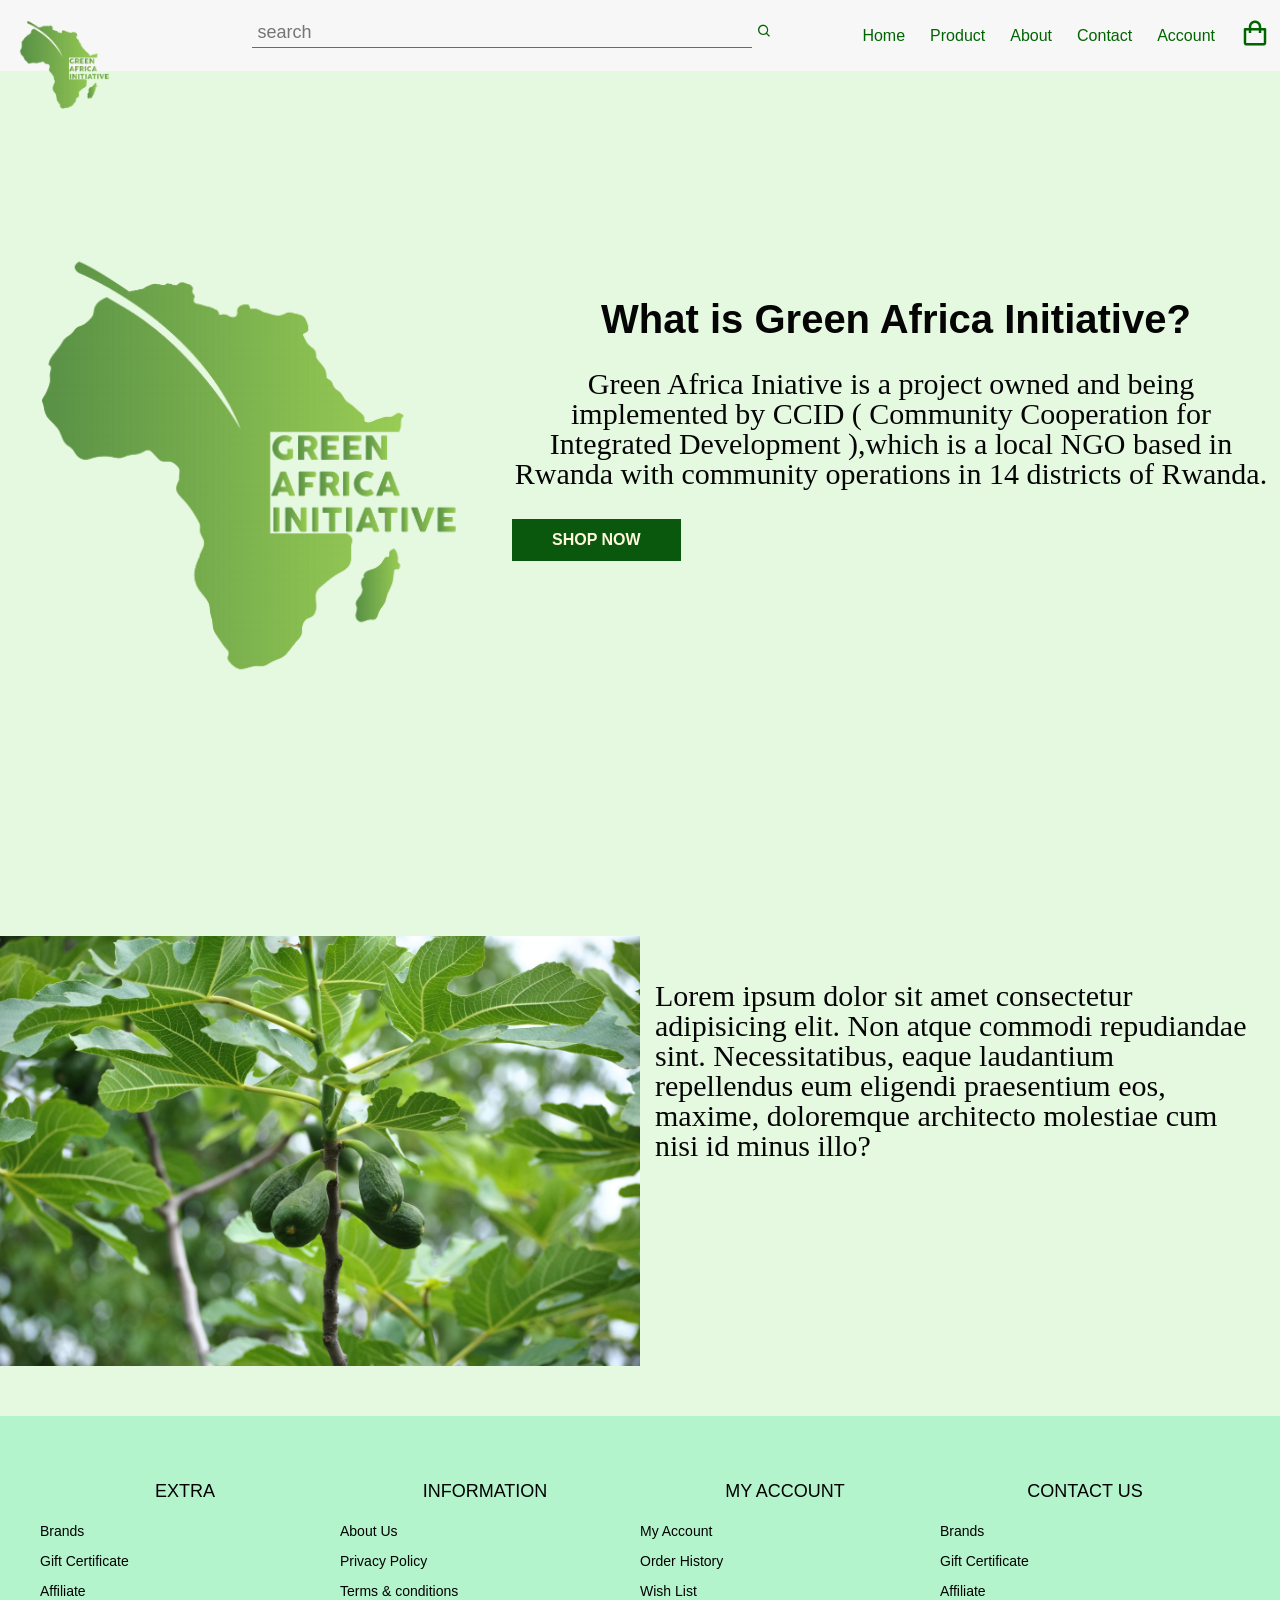
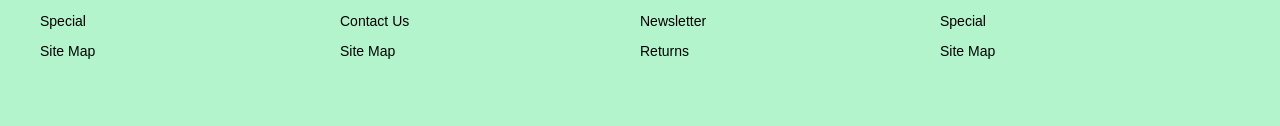
==== index.html @ e10afaf3 "first commit" ====
<!DOCTYPE html>
<html lang="en">
  <head>
    <meta charset="UTF-8" />
    <meta http-equiv="X-UA-Compatible" content="IE=edge" />
    <meta name="viewport" content="width=device-width, initial-scale=1.0" />
    <title>Green-Africa-Initiative</title>
    <link rel="shortcut icon" href="./images/logo-trans.png" type="image/x-icon">
    <link rel="stylesheet"href="https://cdn.jsdelivr.net/npm/boxicons@latest/css/boxicons.min.css">
    <link rel="stylesheet" href="./css/style.css">
  </head>
  <body onload="changeText();">
    <header  class="header">
      <!-- Navigation -->
      <nav class="nav">
        <div class="navigation">
          <div class="logo">
            <img src="./images/logo-trans.png" alt="">
          </div>
          <div class="menu">
            <div class="top-nav">
              <div class="logo">
                <h1>THE SOURCE</h1>
              </div>
              <div class="close">
                <i class="bx bx-x"></i>
              </div>
            </div>
            <div>
                <input type="text" placeholder=" search" class="search-bar">
                <i class="bx bx-search" id="search-icon"></i>
            </div> <div class="nav-items">
            <ul class="nav-list">
              <li class="nav-item">
                <a href="#home" class="nav-link scroll-link">Home</a>
              </li>
              <li class="nav-item">
                <a href="#products.html" class="nav-link">Product</a>
              </li>
              <li class="nav-item">
                <a href="#about.html" class="nav-link scroll-link">About</a>
              </li>
              <li class="nav-item">
                <a href="#contact.html" class="nav-link scroll-link">Contact</a>
              </li>
              <li class="nav-item">
                <a href="#account.html" class="nav-link scroll-link">Account</a>
              </li>
              <li class="nav-item">
                <a href="#cart.html" class="nav-link icon">
                  <i class="bx bx-shopping-bag"></i
                ></a>
              </li>
            </ul>
        </div>
          </div>

          <a href="cart.html" class="cart-icon">
            <i id="cart" class="bx bx-shopping-bag"></i>
          </a>
          <div class="hamburger">
            <i class="bx bx-menu"></i>
          </div>
        </div>
      </nav>
    </header>

    <main>
     <div class="section" >

        <div class="sect2" style="display: flex;">
          <div id="sec21" ><img src="./images/logo-trans.png  " class="hero-img" alt="" /></div> 
          <div id="sec22" class="hero-content" >
            <h1>
              <span>What is Green Africa Initiative?</span>
            </h1>
              <p  id="textslide"></p>
            <a href="#" class="butn">shop now</a>
          </div>
        </div>
            <div  class="sect1">
              <div  class="sec1" style="background-color: red;">
                <img class="avoc" id="img1" src="./images/avocado-1.jpg" alt="avocado">
                <!-- <img class="avoc" id="img1" src="./images/lucas-rosin-Tu3nL_E0PAU-unsplash.jpg" alt=""> -->
                <img class="avoc" id="img1" src="./images/petra-hucht-eGgRCXs7CO4-unsplash.jpg" alt="">
                <img class="avoc" id="img1" src="./images/jametlene-reskp-C-Oi6NoQXDQ-unsplash.jpg" alt="">
              </div>
              <div class="sec1">
                <p>Lorem ipsum dolor sit amet consectetur adipisicing elit. Non atque commodi repudiandae sint. Necessitatibus, eaque laudantium repellendus eum eligendi praesentium eos, maxime, doloremque architecto molestiae cum nisi id minus illo?</p>
              </div>
            </div>
        </div>
    </main>     
    
    <!-- footer -->
    <footer id="footer" class="section footer">
      <div class="container">
          <div class="footer-container">
              <div class="footer-center">
                  <h3>EXTRA</h3>
                  <a href="#">Brands</a>
                  <a href="#">Gift Certificate</a>
                  <a href="#">Affiliate</a>
                  <a href="#">Special</a>
                  <a href="#">Site Map</a>
              </div>
          <div class="footer-center">
              <h3>INFORMATION</h3>
              <a href="#">About Us</a>
              <a href="#">Privacy Policy</a>
              <a href="#">Terms & conditions</a>
              <a href="#">Contact Us</a>
              <a href="#">Site Map</a>
          </div>
      <div class="footer-center">
          <h3>MY ACCOUNT</h3>
          <a href="#">My Account</a>
          <a href="#">Order History</a>
          <a href="#">Wish List</a>
          <a href="#">Newsletter</a>
          <a href="#">Returns</a>
      </div>
  <div class="footer-center">
      <h3>CONTACT US</h3>
      <a href="#">Brands</a>
      <a href="#">Gift Certificate</a>
      <a href="#">Affiliate</a>
      <a href="#">Special</a>
      <a href="#">Site Map</a>
  </div>
  </div>
  </div>
      </div>
  </footer>
  <script src="./js/index.js"></script>
  </body>
</html>
---- css/style.css ----
*,
*::before,
*::after {
  margin: 0;
  padding: 0;
  box-sizing: inherit;
}

@import url('http://fonts.cdnfonts.com/css/borg');        
@import url('https://fonts.googleapis.com/css2?family=Bonheur+Royale&display=swap');
html {
  box-sizing: border-box;
  font-size: 62.5%;
}
body {
  font-family: 'Gemunu Libre', sans-serif;
  font-size: 1.6rem;
  font-weight: 400;
  background-color: rgb(229, 249, 224);
  color: rgb(5, 5, 5);
}

img {
  max-width: 100%; 
}
h1,
h2,
h3,
h4 {
  font-weight: 500;
  text-align: center;
}

a {
  text-decoration: none;
  color: inherit;
}
li {
  color: darkgreen;
  /* color: aliceblue; */
  list-style-type: none;
}
a:hover{
  text-decoration: underline;
}
.container {
  max-width: 120rem;
  margin: 0 auto;
}
#cart{
  color: darkgreen;
}
.container-md {
  max-width: 100rem;
  margin: 0 auto;
}
@media only screen and (max-width: 1200px) {
  .container {
    padding: 0 3 rem;
  }
  .container-md {
    padding: 0 3 rem;
  }
}
.header {
  position:sticky;
  top: 0;
  width: 100%;
  height: fit-content;
  /* background-color: rgb(1, 22, 39); */
  background-color:  rgb(247, 247, 247);
}
.nav {
  padding: 1.6rem 0;
}

.nav.fix-nav {
  position: fixed;
  top: 0;
  left: 0;
  width: 100%;
  background-color: darkslateblue;
  box-shadow: 0 5px 15px grey;
  z-index: 999;
}
.navigation {
  display: flex;
  align-items: center;
  justify-content: space-between;
}
.top-nav {
  display: none;
}

.nav-list {
  display: flex;
  align-items: center;
}

.nav-item:not(:last-child) {
  margin-right: 0.5rem;
}

.nav-link:link,
.nav-link:visited {
  padding: 0.8rem 1rem;
  transition: all 300ms ease-in-out;
}

.nav-link.icon {
  font-size: 3rem;
}

.hamburger {
  display: none;
}

.cart-icon {
  display: none;
}
.hero-img{
    height: 600px;
    width: 900px;
    object-fit: contain;

}
.hero-content{
    width: 600px;
}
.hero-content h1 span{
  color: rgb(5, 5, 5);  
  /* color: rgb(148, 209, 190); */
    font-size: 4rem;
    font-weight: 700;
    display: block;
    /* font-family:  'Bonheur Royale', cursive; */
    font-family: 'Gemunu Libre', sans-serif;
    line-height: 1;
    /* text-shadow: 3px 3px 0 bisque, 4px 4px 0 rgb(157, 181, 178); */
}
.butn{
    display: inline-block;
    background-color: rgb(10, 88, 14);
    padding: 1.2rem 4rem;
    color: cornsilk;
    font-weight: 600;
    text-transform: uppercase;
    margin-top: 3rem;
}
.butn:hover{
  background-color: rgb(18, 165, 28);
  text-decoration: none;
}
.nav-items{
  margin-top: -30px;
}
.search-bar{
  background-color: transparent;
  border: none;
  border-bottom: 1px solid rgb(18, 165, 35);
  font-size: 1.8rem;
  margin-left: -600px;
  height: 3rem;
  width: 500px;
  outline: none;
}
#search-icon{
  color: darkgreen;
}
#search-icon:hover{
cursor: pointer;
}
@media only screen and (max-width:768px){
  .menu{
      position: fixed;
      top: 0;
      left: -100%;
      width: 80%;
      max-width: 40rem;
      height: 100%;
      background-color: lightblue;
      transition: all 500ms ease-in-out;
      z-index: 100;
  }
  .menu.show{
      left: 0;
  }
  .top-nav{
      display: flex;
      align-items: center;
      justify-content: space-between;
      background-color: rgb(0, 65, 129);
      padding: 1rem 1.6rem;
  }


  .top-nav .close{
      color: white;
      font-size: 3rem;
      padding: 1rem;
      cursor: pointer;
  }

  .cart-icon{
      display: block;
      font-size: 3rem;
  }

  .hamburger{
      display: block;
      font-size: 3rem;
      padding: .5rem;
      cursor: pointer;
  }
  .nav-list{
      flex-direction: column;
      align-items: start;
      padding: 1rem 1.6rem;
  }

  .nav-link:link,
  .nav-link:visited{
      display: block;
      font-size: 2rem;
      padding: 1rem 0;
  }
  .nav.fix-nav .nav-link{
      color: rgb(0, 0, 61);
  }
  .nav-link.icon{
      display: none;
  }
  body.show::before{
      content:"";
      position: absolute;
      top: 0;
      left: 0;
      width: 100%;
      height: 100%;
      background-color: rgb(118, 122, 122);
      z-index: 4;
  }
  .nav .show{
      background-color: rgb(9, 41, 41);
      color: aliceblue;
  }
}
@media only screen and (max-width:1200px){
  .header .hero-img{
      right: -20%;
      bottom: -10%;
  }
  .hero-content{
      transform: translate(20%, -50%);
  }
  .hero-content h2{
      font-size: 2rem;
  }
  .hero-content h1 span{
     font-size: 5rem;
 }
 }
 .section{
  padding: 10rem 0 5rem 0;
}
.logo img{
  height: 100px;
  margin-left: 10%;
  margin-bottom: -65px;
}

/* main */
.sect1{
  position: relative;
  background-color: transparent;
  display: flex;
  justify-content: space-between;
  height: fit-content;
}
p{
  font-family: 'Lexend deca';
  line-height: 1.4rem;
  font-size: 30px;
  font-weight: 400;
  margin-top: 30px;
  line-height: 30px;
  margin-right: 10px;

}
#sec21{
  width: 40%;
  height: 80%;
  
}
#sec22{
  padding-top: 10%;
  width: 60%;
  height: 80%;
    
}
#sec22 p{
text-align: center;
}
.sect2{
  
  height: 85vh;
  
}
.sec1{ 
  width: 50%;
}
.sec1 p{
  padding: 15px;
}
#img1{
  object-fit: cover;
  margin: 0;
}
.card:hover{
  box-shadow: 0 2pt 5pt 3pt black;
}
.icon{
  margin-top: 15px;
}
h4{
  font-size: 25px;
  font-weight: 700;
  font-family: 'big shoulders display', cursive;
  transform: scaleY(1.8);
  letter-spacing: 0.3rem;
  
}

.text{

  /* background-color: burlywood; */
  height: 200px;
}
#card1{
background-color: rgb(156, 252, 151);

}
.img-card{
  margin-top: 5px;
  height: 45px;
}
#card2{
  background-color: rgb(80, 183, 86);
}
.btn{
  border: none;
  color: black;
  height:40px;
  width: 140px;
  border-radius: 49px;
  font-weight: 200;
  font-size: 23px;
  font-family: 'Lexend deca';
  background-color: white;
  padding: 10px auto;
}
#btn1:hover{
  height: 45px;
  width: 145px;
  background-color: rgb(156, 252, 151);;
  border: 1.8px solid white;
  color: white;
  cursor: pointer;
}
#btn2:hover{
  height: 45px;
  width: 145px;
  background-color: rgb(80, 183, 86);
  border: 1.8px solid white;
  color: white;
  cursor: pointer;
}
 /* footer */
 .footer{
  background-color: rgb(180, 244, 205);
  padding: 6rem 1rem;
  line-height: 3rem;
}

.footer-center{
  margin-right: 1rem;
}

.footer-container{
  height: fit-content;
  display: grid;
  grid-template-columns: repeat(4, 1fr);
  color: rgb(0, 0, 0);
}

.footer-center a:link,
.footer-center a:visited{
  display: block;
  color: black;
  font-size: 1.4rem;
  transition: 0.6s;
}

.footer-center a:hover{
    color: rgb(36, 10, 182);
}

.footer-center div{
    color: darkgrey;
    font-size: 1.4rem;
}

.footer-center h3{
  font-size: 1.8rem;
  font-weight: 400;
  margin-bottom: 1rem;
}
@media only screen and (max-width: 996px){
  .footer-container{
      grid-template-columns: repeat(2, 1fr);
      row-gap: 2rem;
  }
}

@media only screen and (max-width: 768px){
  .footer-container{
      grid-template-columns: 1fr;
  }
}
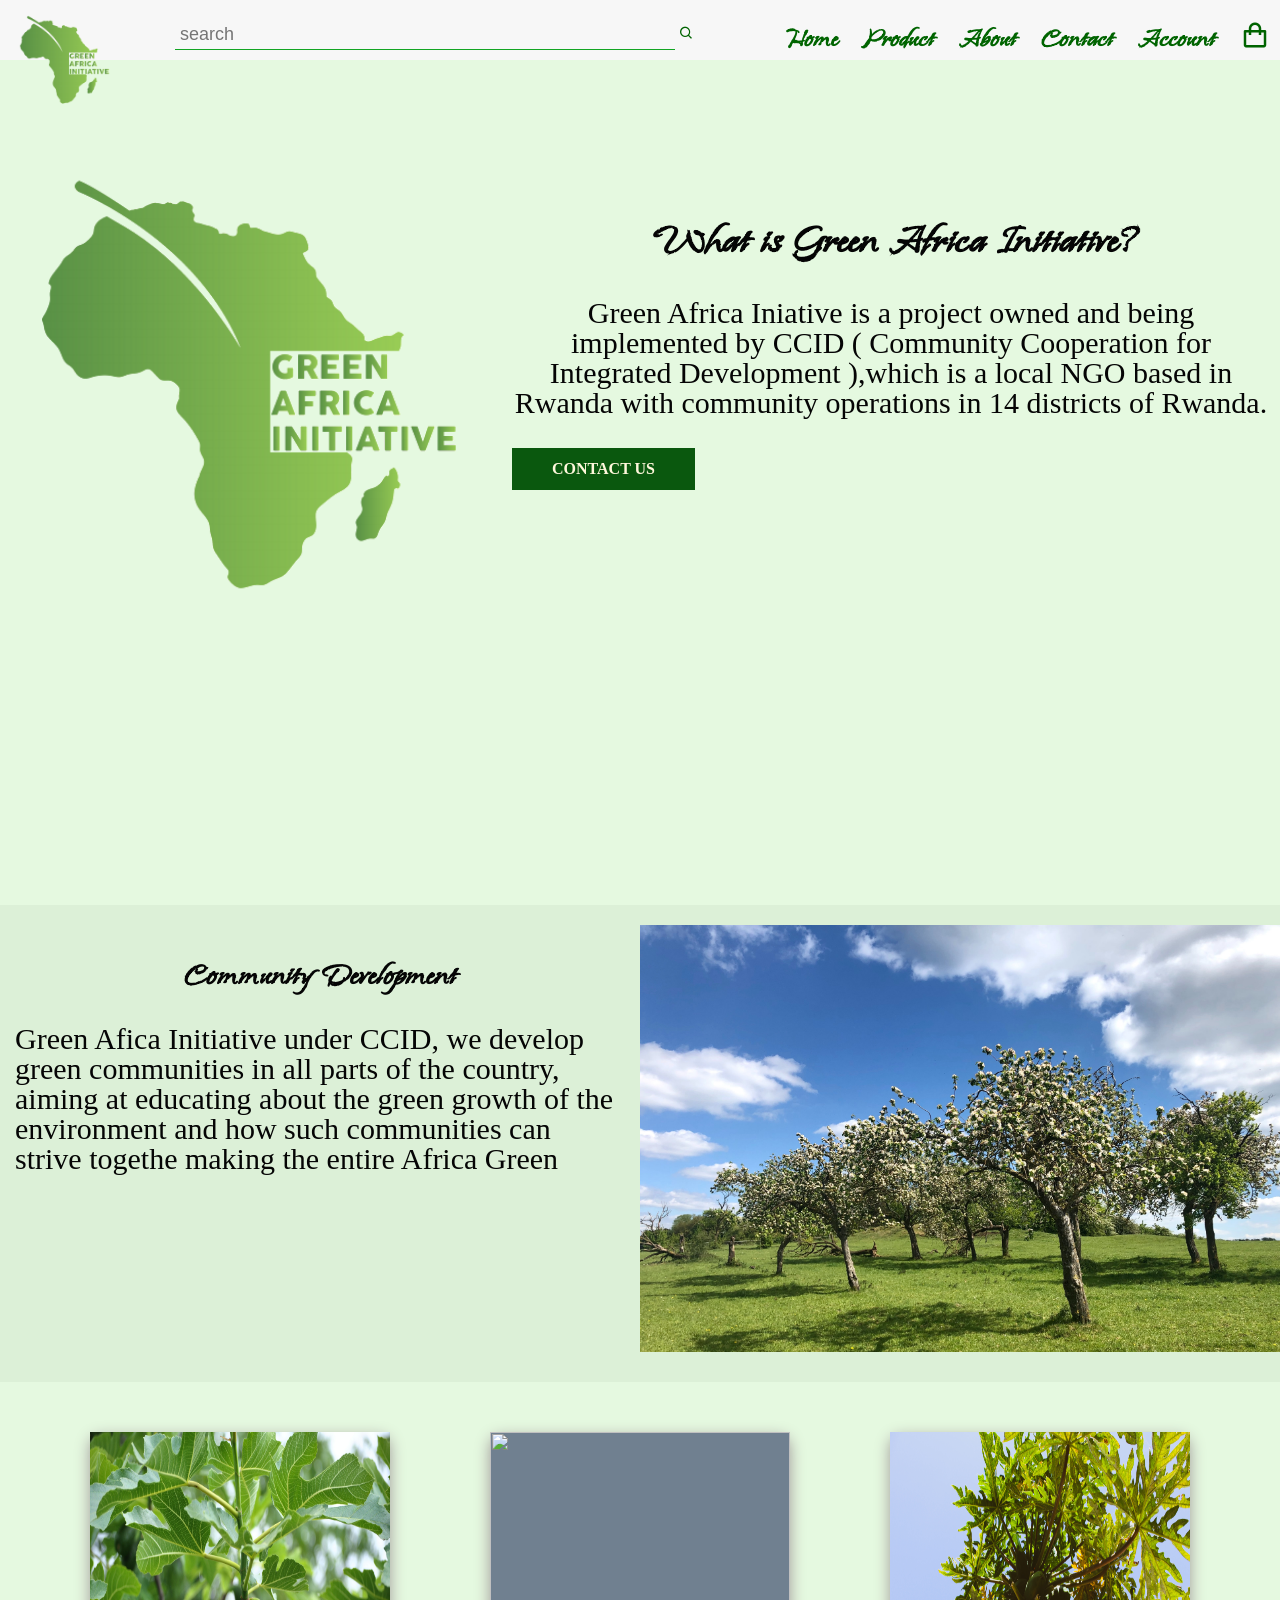
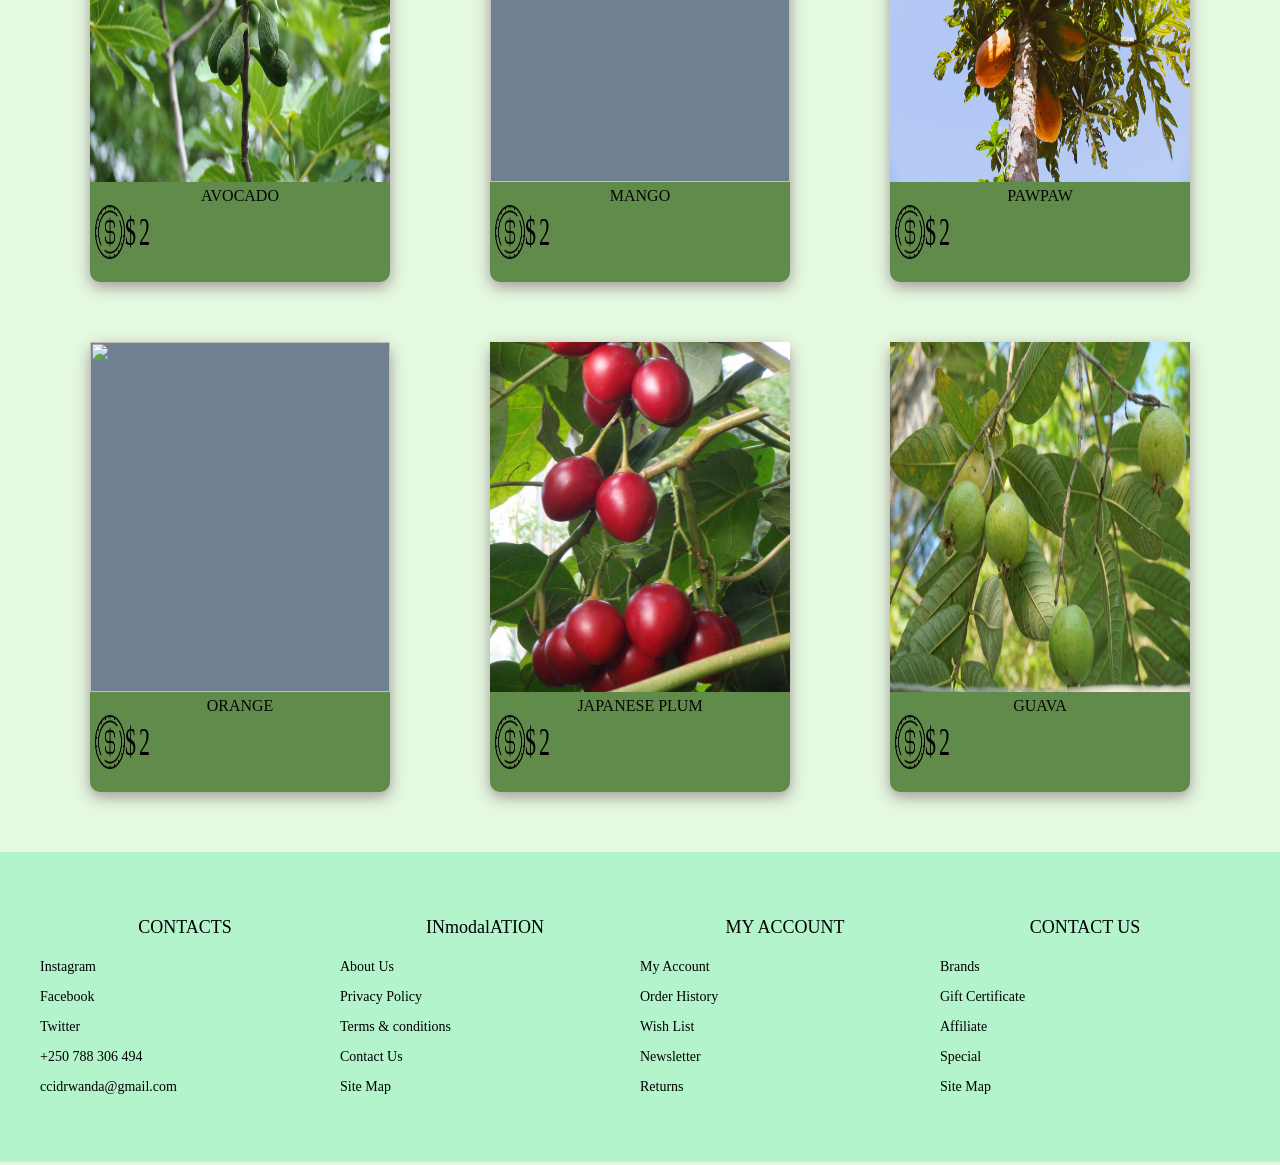
==== commit 5aef6a22: "second commit" ====
--- a/index.html
+++ b/index.html
@@ -6,8 +6,13 @@
     <meta name="viewport" content="width=device-width, initial-scale=1.0" />
     <title>Green-Africa-Initiative</title>
     <link rel="shortcut icon" href="./images/logo-trans.png" type="image/x-icon">
+    <link rel="preconnect" href="https://fonts.googleapis.com">
+    <link rel="preconnect" href="https://fonts.gstatic.com" crossorigin>
+    <link href="https://fonts.googleapis.com/css2?family=Island+Moments&display=swap" rel="stylesheet">
     <link rel="stylesheet"href="https://cdn.jsdelivr.net/npm/boxicons@latest/css/boxicons.min.css">
     <link rel="stylesheet" href="./css/style.css">
+    <link rel="stylesheet" href="./css/style1.css">
+   
   </head>
   <body onload="changeText();">
     <header  class="header">
@@ -15,7 +20,7 @@
       <nav class="nav">
         <div class="navigation">
           <div class="logo">
-            <img src="./images/logo-trans.png" alt="">
+           <a href="#homef"><img src="./images/logo-trans.png" alt=""></a>
           </div>
           <div class="menu">
             <div class="top-nav">
@@ -66,46 +71,154 @@
     </header>
 
     <main>
-     <div class="section" >
+     <div class="section" id="homef">
 
-        <div class="sect2" style="display: flex;">
+        <div class="sect2" ">
           <div id="sec21" ><img src="./images/logo-trans.png  " class="hero-img" alt="" /></div> 
           <div id="sec22" class="hero-content" >
             <h1>
               <span>What is Green Africa Initiative?</span>
             </h1>
               <p  id="textslide"></p>
-            <a href="#" class="butn">shop now</a>
-          </div>
-        </div>
-            <div  class="sect1">
-              <div  class="sec1" style="background-color: red;">
+            <a href="#" class="butn">Contact us</a>
+          </div>
+        </div>
+            <div  class="sect1" >
+              <div class="sec1">
+                <h2 id="tit"></h2>
+                <p id="acts"> </p>
+              </div>
+              <div  class="sec1">
                 <img class="avoc" id="img1" src="./images/avocado-1.jpg" alt="avocado">
-                <!-- <img class="avoc" id="img1" src="./images/lucas-rosin-Tu3nL_E0PAU-unsplash.jpg" alt=""> -->
                 <img class="avoc" id="img1" src="./images/petra-hucht-eGgRCXs7CO4-unsplash.jpg" alt="">
                 <img class="avoc" id="img1" src="./images/jametlene-reskp-C-Oi6NoQXDQ-unsplash.jpg" alt="">
               </div>
-              <div class="sec1">
-                <p>Lorem ipsum dolor sit amet consectetur adipisicing elit. Non atque commodi repudiandae sint. Necessitatibus, eaque laudantium repellendus eum eligendi praesentium eos, maxime, doloremque architecto molestiae cum nisi id minus illo?</p>
-              </div>
             </div>
         </div>
-    </main>     
+              <div style="display:flex;flex-wrap: wrap;justify-content: center;">
+                <div class="product">
+                  <div class="product-header">
+                      <img src="./images/avocado-1.jpg" alt="">
+                      <ul class="icons">
+                          <span><i class="bx bx-heart"></i></span>
+                          <span><i class="bx bx-shopping-bag"></i></span>
+                          <span onclick="openForm()"><i class="bx bx-search" data-modal-target="#modal"></i></span>
+                      </ul>
+                  </div>
+                  <div class="product-footer">
+                      <a href="#">AVOCADO</a>
+                      <h4 class="price"><img style="height: 30px;float: left;" src="./images/dollar.png" alt=""><p>$2</p></h4>
+                  </div>
+            </div>
+           
+            <div class="product">
+              <div class="product-header">
+                  <img src="./images/jakob-owens-IJjHjEPAAm4-unsplash.jpg" alt="">
+                  <ul class="icons">
+                      <span><i class="bx bx-heart"></i></span>
+                      <span><i class="bx bx-shopping-bag"></i></span>
+                      <span onclick="openForm()"><i class="bx bx-search"></i></span>
+                  </ul>
+              </div>
+              <div class="product-footer">
+                  <a href="#">MANGO</a>
+                  <h4 class="price"><img style="height: 30px;float: left;" src="./images/dollar.png" alt=""><p>$2</p></h4>
+              </div>
+        </div>
+        <div class="product">
+          <div class="product-header">
+              <img src="./images/brenda-melgoza-Fi3hmicBJLE-unsplash.jpg" alt="">
+              <ul class="icons">
+                  <span><i class="bx bx-heart"></i></span>
+                  <span><i class="bx bx-shopping-bag"></i></span>
+                  <span onclick="openForm()"><i class="bx bx-search"></i></span>
+              </ul>
+          </div>
+          <div class="product-footer">
+              <a href="#">PAWPAW</a>
+              <h4 class="price"><img style="height: 30px;float: left;" src="./images/dollar.png" alt=""><p>$2</p></h4>
+          </div>
+    </div>
+    <div class="product">
+      <div class="product-header">
+          <img src="./images/jared-subia-QvSELQMO0ao-unsplash.jpg" alt="">
+          <ul class="icons">
+              <span><i class="bx bx-heart"></i></span>
+              <span><i class="bx bx-shopping-bag"></i></span>
+              <span onclick="openForm()"><i class="bx bx-search"></i></span>
+          </ul>
+      </div>
+      <div class="product-footer">
+          <a href="#">ORANGE</a>
+          <h4 class="price"><img style="height: 30px;float: left;" src="./images/dollar.png" alt=""><p>$2</p></h4>
+      </div>
+    </div>
+    <div class="product">
+      <div class="product-header">
+          <img src="./images/Tamarillos.jpg" alt="">
+          <ul class="icons">
+              <span><i class="bx bx-heart"></i></span>
+              <span><i class="bx bx-shopping-bag"></i></span>
+              <span onclick="openForm()"><i class="bx bx-search"></i></span>
+          </ul>
+      </div>
+      <div class="product-footer">
+          <a href="#">JAPANESE PLUM</a>
+          <h4 class="price"><img style="height: 30px;float: left;" src="./images/dollar.png" alt=""><p>$2</p></h4>
+      </div>
+    </div>
+    <div class="product">
+      <div class="product-header">
+          <img src="./images/anisa-wulan-asri-dSb8R7QAeLM-unsplash.jpg" alt="">
+          <ul class="icons">
+              <span><i class="bx bx-heart"></i></span>
+              <span><i class="bx bx-shopping-bag"></i></span>
+              <span  onclick="openForm()"><i class="bx bx-search"></i></span>
+          </ul>
+      </div>
+      <div class="product-footer">
+          <a href="#">GUAVA</a>
+          <h4 class="price"><img style="height: 30px;float: left;" src="./images/dollar.png" alt=""><p>$2</p></h4>
+      </div>
+    </div>
+    </main> 
+    <!-- form-trial     -->
+    <div class="form-popup" id="myForm">
+  <div class="form-pop">
+    <form action="#" class="form-container">
+      <button type="button" class="btn cancel" id="btn-cancel" onclick="closeForm()">X</button><br>
+      <h1>CONTACT US</h1>
+  
+      <label for="Fname"><b>FirstName</b></label><br>
+      <input type="text" placeholder="Enter Your first name" name="fname" required><br>
+      <label for="Lname"><b>Email</b></label><br>
+      <input type="text" placeholder="Enter Your last name" name="lname"><br>
+      <label for="email"><b>Email</b></label><br>
+      <input type="text" placeholder="Enter Email" name="email" required><br>
+      <label for="email"><b>Phone Number</b></label><br>
+      <input type="text" placeholder="Enter Your phone number" name="pnumber" required><br>
+      <label for="email"><b>Message</b></label><br>
+      <input type="text" placeholder="Enter a Message" name="message" required><br>
+      <button type="submit" class="btn">Send</button>
+      
+    </form>
+  </div>
+</div>
     
     <!-- footer -->
     <footer id="footer" class="section footer">
       <div class="container">
           <div class="footer-container">
               <div class="footer-center">
-                  <h3>EXTRA</h3>
-                  <a href="#">Brands</a>
-                  <a href="#">Gift Certificate</a>
-                  <a href="#">Affiliate</a>
-                  <a href="#">Special</a>
-                  <a href="#">Site Map</a>
+                  <h3>CONTACTS</h3>
+                  <a href="#">Instagram</a>
+                  <a href="#">Facebook</a>
+                  <a href="#">Twitter</a>
+                  <a href="#">+250 788 306 494</a>
+                  <a href="#">ccidrwanda@gmail.com</a>
               </div>
           <div class="footer-center">
-              <h3>INFORMATION</h3>
+              <h3>INmodalATION</h3>
               <a href="#">About Us</a>
               <a href="#">Privacy Policy</a>
               <a href="#">Terms & conditions</a>
--- a/css/style.css
+++ b/css/style.css
@@ -11,9 +11,9 @@
 html {
   box-sizing: border-box;
   font-size: 62.5%;
+  scroll-behavior: smooth;
 }
 body {
-  font-family: 'Gemunu Libre', sans-serif;
   font-size: 1.6rem;
   font-weight: 400;
   background-color: rgb(229, 249, 224);
@@ -34,6 +34,11 @@
 a {
   text-decoration: none;
   color: inherit;
+}
+ul a{
+  font-family: 'Island Moments', cursive;
+  font-size: 32px;
+  font-weight: 800;
 }
 li {
   color: darkgreen;
@@ -69,9 +74,10 @@
   height: fit-content;
   /* background-color: rgb(1, 22, 39); */
   background-color:  rgb(247, 247, 247);
+  z-index: 1;
 }
 .nav {
-  padding: 1.6rem 0;
+  padding:  0;
 }
 
 .nav.fix-nav {
@@ -81,7 +87,7 @@
   width: 100%;
   background-color: darkslateblue;
   box-shadow: 0 5px 15px grey;
-  z-index: 999;
+  z-index: 9;
 }
 .navigation {
   display: flex;
@@ -130,11 +136,10 @@
 .hero-content h1 span{
   color: rgb(5, 5, 5);  
   /* color: rgb(148, 209, 190); */
-    font-size: 4rem;
+    font-size: 5rem;
     font-weight: 700;
     display: block;
-    /* font-family:  'Bonheur Royale', cursive; */
-    font-family: 'Gemunu Libre', sans-serif;
+    font-family: 'Island Moments', cursive;;
     line-height: 1;
     /* text-shadow: 3px 3px 0 bisque, 4px 4px 0 rgb(157, 181, 178); */
 }
@@ -261,7 +266,7 @@
  }
  }
  .section{
-  padding: 10rem 0 5rem 0;
+  padding: 3rem 0 5rem 0;
 }
 .logo img{
   height: 100px;
@@ -272,13 +277,15 @@
 /* main */
 .sect1{
   position: relative;
-  background-color: transparent;
+  background-color: rgb(220, 240, 215);
   display: flex;
   justify-content: space-between;
   height: fit-content;
+  padding-top: 20px;
+  padding-bottom: 30px;
 }
 p{
-  font-family: 'Lexend deca';
+  font-family:'Indie Flower', cursive;;
   line-height: 1.4rem;
   font-size: 30px;
   font-weight: 400;
@@ -301,9 +308,18 @@
 #sec22 p{
 text-align: center;
 }
+#tit{
+  font-family: 'Island Moments', cursive;
+  font-weight: 700;
+  margin-top: 30px;
+  margin-bottom: -20px;
+  font-size: 38px;
+}
 .sect2{
   
   height: 85vh;
+  margin-bottom: 50px;
+  display: flex;
   
 }
 .sec1{ 
@@ -375,6 +391,115 @@
   color: white;
   cursor: pointer;
 }
+
+
+
+  /* products */
+
+  .product{
+    height: 45rem;
+    background-color: rgb(97, 139, 74);
+    box-shadow: 0 .5rem 1.5rem rgb(160, 153, 153);
+    border-radius: 1rem;
+    text-align: center;
+    transition: all 300ms ease-in-out;
+    width: 300px;
+    margin-right: 50px;
+    margin-left: 50px;
+    margin-bottom: 60px;
+    }
+    
+.product:hover{
+        box-shadow: 0 .5rem 1.5rem black;
+    }
+    .price p{
+      font-family: 'Moon Dance', cursive;
+      float: left;
+      font-size: 22px;
+      margin-top: 0px;
+      color: black;
+    }
+    .product-header{
+        position: relative;
+        background-color: slategray;
+        height: 35rem;
+        transition: all 300ms ease-in-out;
+        z-index: 0;
+    }
+    
+    .product-header img{
+        height: 100%;
+        width: 300px;
+    }
+    .product-footer{
+        padding:5px
+    }
+    
+   
+    
+    .product:hover .product-header::after{
+        content: "";
+        position: absolute;
+        width: 100%;
+        height: 100%;
+        left: 0;
+        top: 0;
+        border-radius: 1rem 1rem 0 0;
+        background-color: rgb(8, 1, 1);
+        opacity: 0.4;
+        z-index: 1;
+        transition: all 500ms ease-in-out;
+    }
+    
+    .product-header .icons{
+        position: absolute;
+        top:50%;
+        right: 2%;
+        transform: translate(0,-50%) scale(0);
+        z-index: 2;
+        opacity: 0;
+        transition: all 500ms ease-in-out;
+    }
+    
+    .product-header .icons span{
+        background-color: rgb(64, 83, 27);
+        font-size: 2.5rem;
+        display: block;
+        border-radius: 50%;
+        border: 0.5px solid white;
+        padding: 1.5rem 1.6rem;
+        line-height: 1rem;
+        cursor: pointer;
+        transition: all 300ms ease-in-out;
+    }
+    
+    .product-header .icons span i{
+        transition: all 500ms ease-in-out;
+    }
+    
+    .product-header .icons span:not(:last-child){
+    margin-bottom: 1rem;
+    }
+    
+    .product-header .icons span:hover{
+        background: rgb(255, 231, 76);
+        color: black;
+        border: 0.5px solid black;
+    }
+    
+    .product:hover .icons{
+         opacity: 1;
+         transform: translate(0,-50%) scale(1);
+    }
+    
+    .product:hover .icons {
+        display: block;
+        margin-bottom: 1rem;
+    }
+
+
+
+
  /* footer */
  .footer{
   background-color: rgb(180, 244, 205);
@@ -389,6 +514,7 @@
 .footer-container{
   height: fit-content;
   display: grid;
+  
   grid-template-columns: repeat(4, 1fr);
   color: rgb(0, 0, 0);
 }
@@ -402,7 +528,7 @@
 }
 
 .footer-center a:hover{
-    color: rgb(36, 10, 182);
+    color: rgb(4, 80, 33);
 }
 
 .footer-center div{
@@ -416,14 +542,73 @@
   margin-bottom: 1rem;
 }
 @media only screen and (max-width: 996px){
+  .hero-content{
+    transform: translate(5%, 0%);
+}
   .footer-container{
       grid-template-columns: repeat(2, 1fr);
       row-gap: 2rem;
   }
-}
-
-@media only screen and (max-width: 768px){
+      #sec21{
+        width: 35%;
+      }
+
+      #sec22{
+        padding-left: -90px;
+      }
+      .sect2{
+        padding: 0;
+      }
+
+}
+
+@media only screen and (max-width: 758px){
   .footer-container{
       grid-template-columns: 1fr;
   }
+  #textslide{
+    font-size: 19px;
+  }
+  .hero-content h1{
+    font-size: 10px;
+  }
+  #acts{
+    font-size: 18px;
+  }
+  .sect2{
+    margin-bottom: 120px;
+  }
+  .sect1{
+    display: inline;
+  }
+  
+  .sec1{
+    width: 80%;
+    margin: auto;
+  }
+}
+
+@media only screen and (max-width: 400px){
+  .sect2{
+    margin-bottom: 140px;
+    background-color: blue;
+    display: inline;
+  }
+  #acts{
+    font-size: 14px;
+  }
+  #textslide{
+    font-size: 15px;
+  }
+  #sec21{
+    margin: auto;
+    margin-top: -120px;
+    margin-bottom: 10px;
+    width: 80%;
+  }
+  #sec22{
+    margin: auto;
+    margin-top: -140px;
+    width: 80%;
+  }
 }
--- a/css/style1.css
+++ b/css/style1.css
@@ -0,0 +1,103 @@
+
+
+    /* position: relative; */
+
+.wrapper{
+    padding: auto;
+    background-color: black;
+}
+input{
+    height: 35px;
+    margin-top: 20px;
+    width: 320px;
+}
+
+
+
+
+
+* {box-sizing: border-box;}
+
+/* Button used to open the contact form - fixed at the bottom of the page */
+.open-button {
+  background-color: #555;
+  color: white;
+  padding: 16px 20px;
+  border: none;
+  cursor: pointer;
+  opacity: 0.8;
+  position: fixed;
+  bottom: 23px;
+  right: 28px;
+  width: 280px;
+}
+
+/* The popup form - hidden by default */
+.form-popup {
+  display: none;
+  position: fixed;
+  top:5%;
+  width: 100%;
+  height: 100%;
+  border: 3px solid #f1f1f1;
+  z-index: 0;
+  background-color: rgb(241, 243, 241);
+  opacity: 0.9;
+}
+.form-pop{
+    margin: auto;
+    margin-top: 2%;
+    width: 60%;
+    opacity: 1;
+    background-image: url("../images/pexels-magda-ehlers-2170351.jpg");
+    background-repeat: no-repeat;
+    background-size: cover;
+    
+}
+
+/* Add styles to the form container */
+.form-container {
+
+    padding: 30px;
+}
+
+/* Full-width input fields */
+.form-container input[type=text] {
+  padding: 15px;
+  margin: 10px 0 10px 0;
+  border: none;
+  background: #f1f1f1;
+}
+
+/* When the inputs get focus, do something */
+.form-container input[type=text]:focus {
+  background-color: #ddd;
+  outline: none;
+}
+
+/* Set a style for the submit/login button */
+.form-container .btn {
+  background-color: rgb(18, 165, 28);
+  color: black;
+  border: none;
+  cursor: pointer;
+  width: 40%;
+  margin-bottom:10px;
+  align-items: center;
+}
+
+/* Add a red background color to the cancel button */
+.form-container .cancel {
+  background-color: rgb(2, 146, 74);
+  width: 6%;
+  float: right;
+}
+
+/* Add some hover effects to buttons */
+.form-container .btn:hover {
+  opacity: 1;
+  background-color: chartreuse;
+}
+#btn-cancel:hover {
+background-color: crimson;
+}
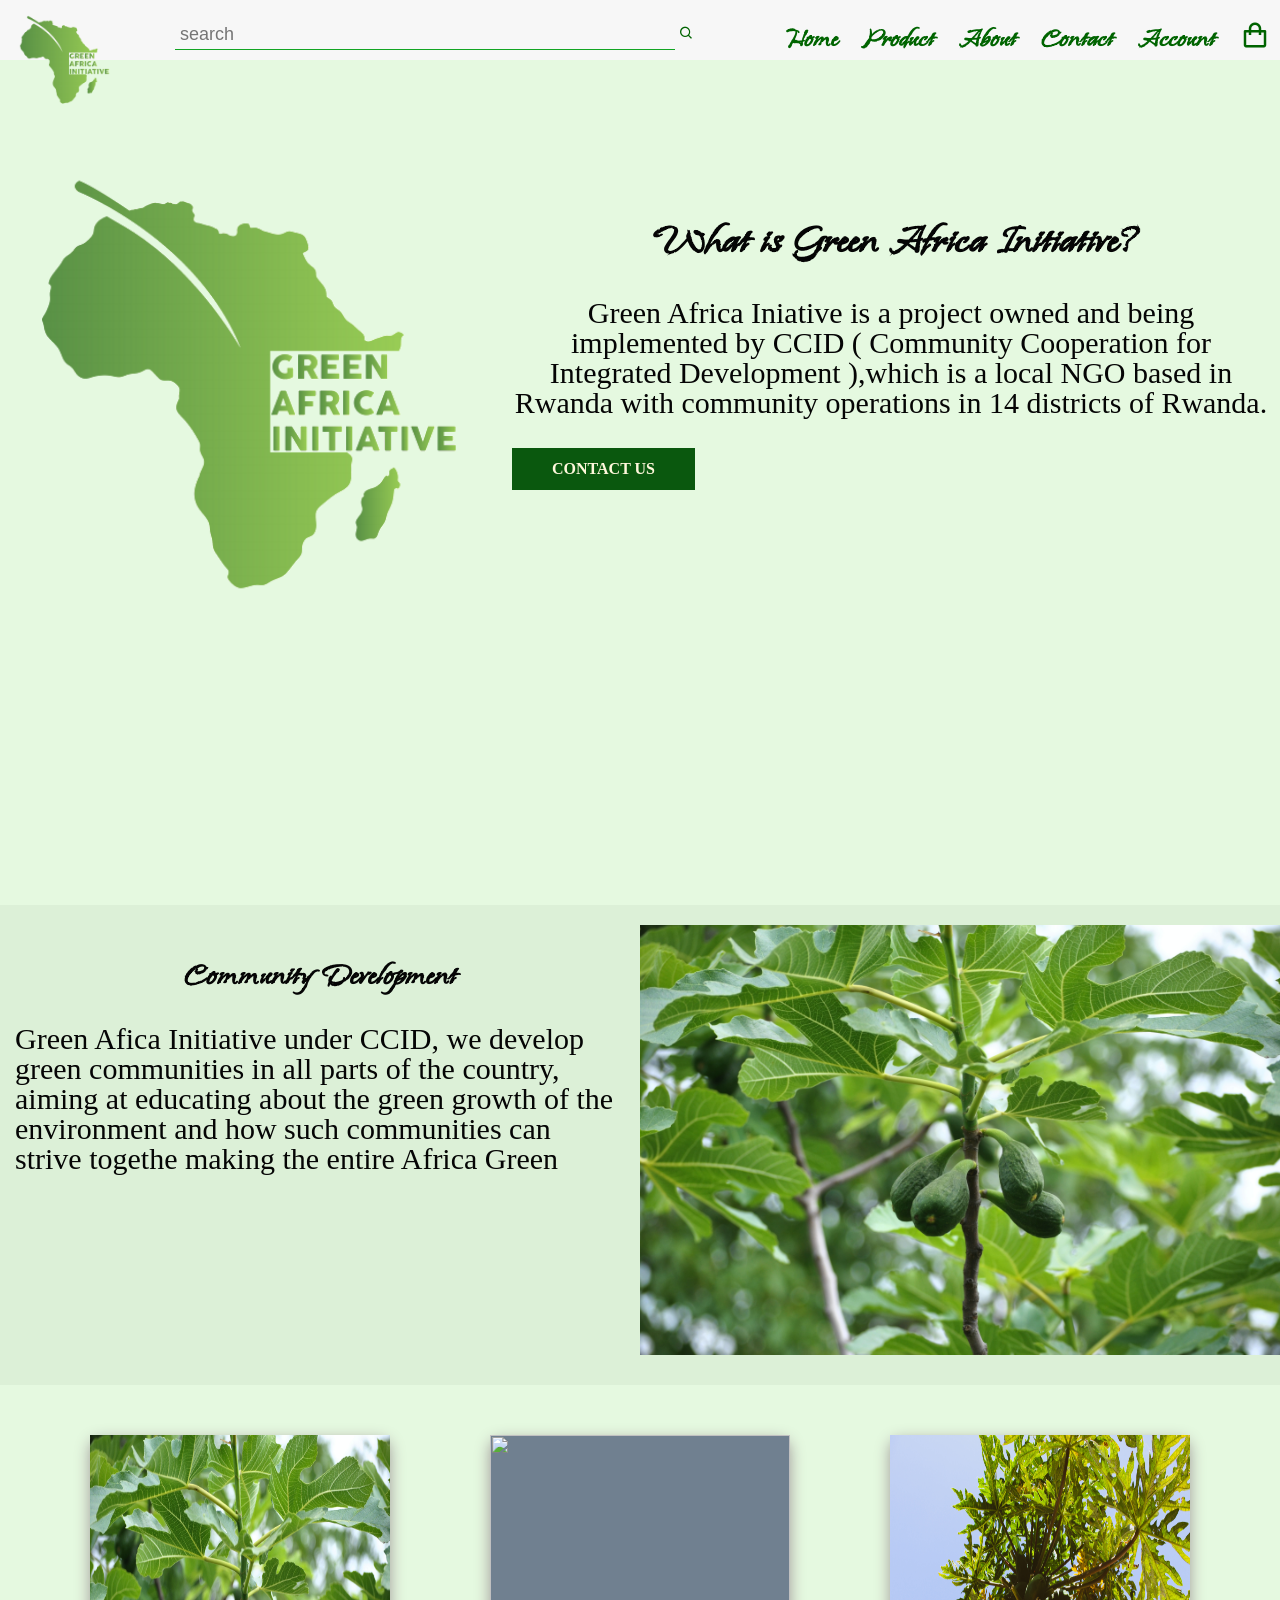
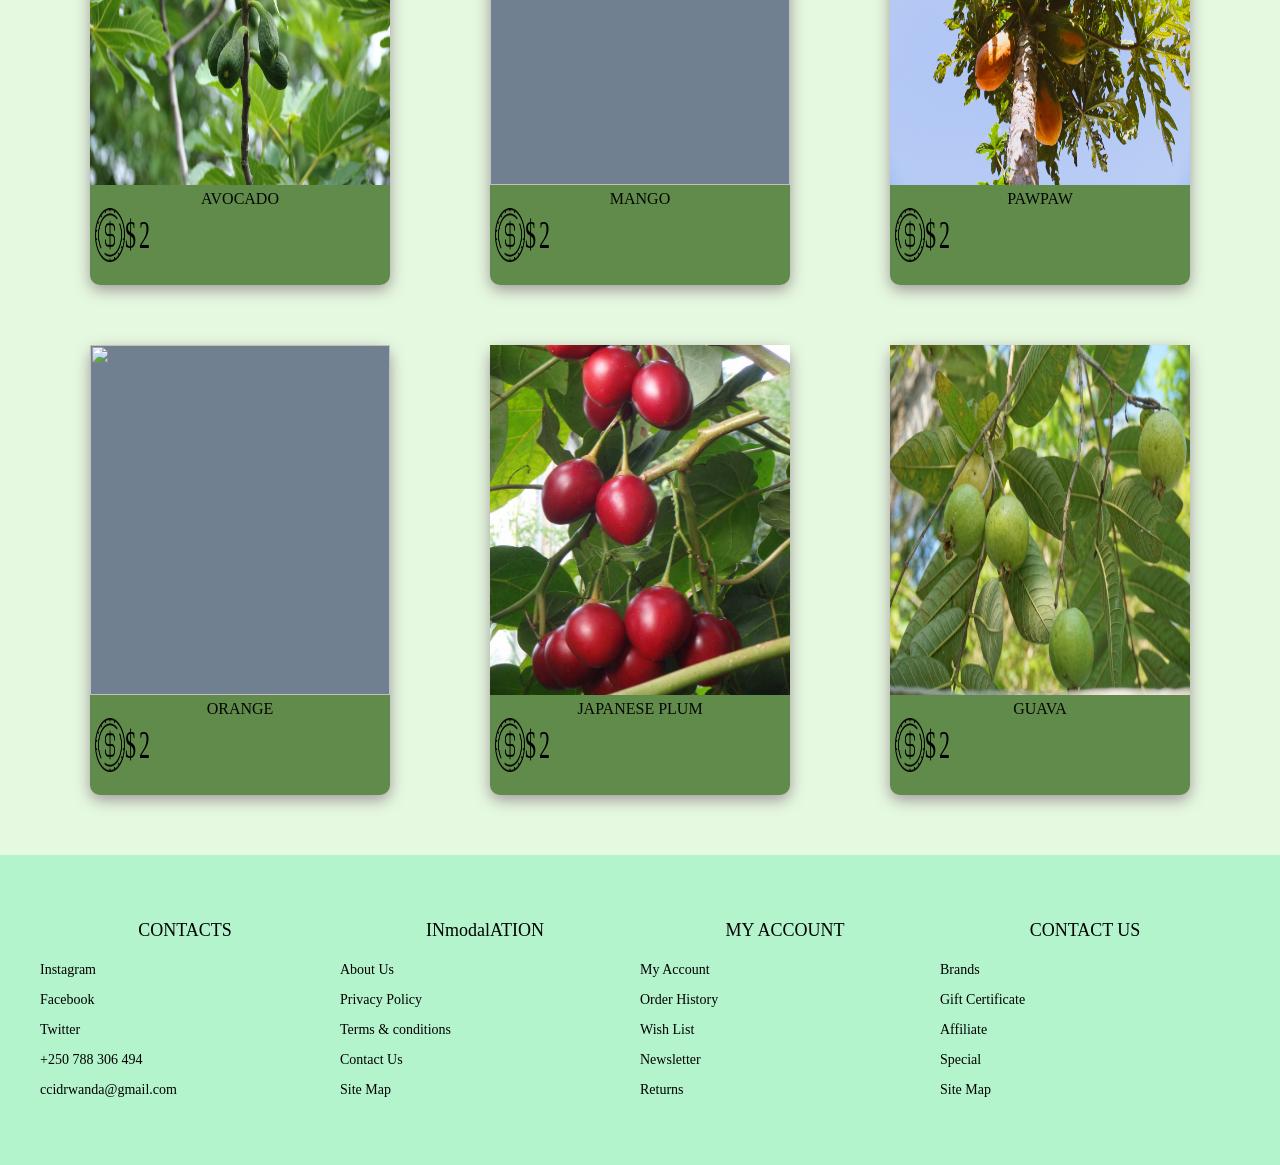
==== commit 19778ece: "third commit" ====
--- a/index.html
+++ b/index.html
@@ -80,7 +80,7 @@
               <span>What is Green Africa Initiative?</span>
             </h1>
               <p  id="textslide"></p>
-            <a href="#" class="butn">Contact us</a>
+            <a  onclick="openForm()" class="butn">Contact us</a>
           </div>
         </div>
             <div  class="sect1" >
